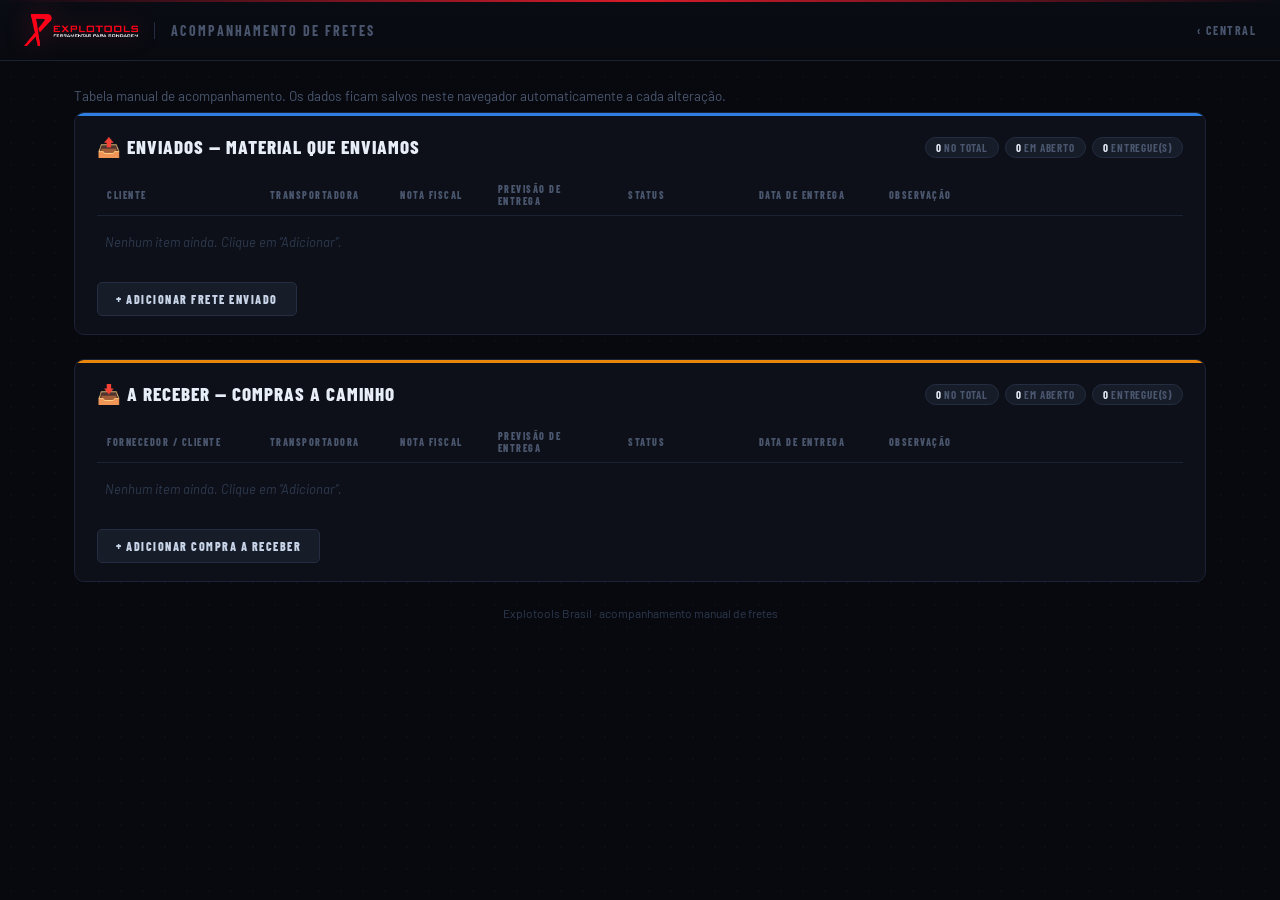
==== ferramentas/acompanhamento-fretes/index.html @ 811d6f4b "feat: campo Data de entrega + destaque de entregue recente (<=2 dias) Adiciona coluna Data de entreg" ====
<!DOCTYPE html>
<html lang="pt-BR">
<head>
<meta charset="utf-8">
<meta name="viewport" content="width=device-width,initial-scale=1">
<title>Explotools — Acompanhamento de Fretes</title>
<link rel="preconnect" href="https://fonts.googleapis.com">
<link href="https://fonts.googleapis.com/css2?family=Barlow+Condensed:wght@600;700;800;900&family=Barlow:wght@400;500;600;700&display=swap" rel="stylesheet">
<style>
:root{--red:#d81b2a;--bg:#07090e;--surface:#0d1018;--surface2:#111520;--surface3:#161c28;--border:#1c2235;--border2:#242d42;--text:#c8d4e8;--text-bright:#e8eef8;--text-muted:#4a566e;--text-dim:#2e3a50;--blue:#2f7fe0;--green:#22c55e;--amber:#f5a623;--teal:#0ea5a5}
*{box-sizing:border-box;margin:0;padding:0}
body{font-family:'Barlow','Segoe UI',sans-serif;background:var(--bg);color:var(--text);min-height:100vh;background-image:radial-gradient(rgba(100,130,200,.04) 1px,transparent 1px);background-size:22px 22px}
.head{background:linear-gradient(180deg,#0a0c14,#080a10);border-bottom:1px solid var(--border);padding:14px 24px;display:flex;align-items:center;gap:16px;position:relative;overflow:hidden}
.head::before{content:'';position:absolute;top:0;left:0;right:0;height:2px;background:linear-gradient(90deg,transparent,var(--red) 50%,transparent)}
.head img{height:32px;filter:drop-shadow(0 0 12px rgba(216,27,42,.35))}
.head .mod{font-family:'Barlow Condensed';font-size:14px;font-weight:700;letter-spacing:2px;text-transform:uppercase;color:var(--text-muted);border-left:1px solid var(--border2);padding-left:16px}
.back{margin-left:auto;font-family:'Barlow Condensed';font-size:12px;font-weight:700;letter-spacing:1.5px;text-transform:uppercase;color:var(--text-muted);text-decoration:none}
.back:hover{color:var(--red)}
.wrap{max-width:1180px;margin:26px auto 60px;padding:0 24px}
.intro{font-size:13.5px;color:var(--text-muted);margin-bottom:8px}
.bloco{background:var(--surface);border:1px solid var(--border);border-radius:10px;padding:22px 22px 18px;margin-bottom:24px;position:relative;overflow:hidden}
.bloco::before{content:'';position:absolute;top:0;left:0;width:100%;height:3px;background:var(--accent,var(--red))}
.bloco-head{display:flex;align-items:center;gap:12px;flex-wrap:wrap;margin-bottom:16px}
.bloco-tit{font-family:'Barlow Condensed';font-size:19px;font-weight:800;letter-spacing:1px;text-transform:uppercase;color:var(--text-bright);display:flex;align-items:center;gap:10px}
.chips{display:flex;gap:6px;margin-left:auto;flex-wrap:wrap}
.chip{font-family:'Barlow Condensed';font-size:11px;font-weight:700;letter-spacing:.8px;text-transform:uppercase;padding:3px 10px;border-radius:20px;background:var(--surface3);border:1px solid var(--border2);color:var(--text-muted)}
.chip b{color:var(--text-bright)}
table{width:100%;border-collapse:collapse;font-size:13.5px}
th{font-family:'Barlow Condensed';font-size:10px;font-weight:800;letter-spacing:1.5px;text-transform:uppercase;color:var(--text-muted);text-align:left;padding:8px 10px;border-bottom:1px solid var(--border)}
td{padding:6px 8px;border-bottom:1px solid var(--border);vertical-align:middle}
tr:last-child td{border-bottom:none}
.col-cli{width:15%}.col-tr{width:12%}.col-nf{width:9%}.col-prev{width:12%}.col-st{width:12%}.col-entrega{width:12%}.col-obs{width:18%}.col-x{width:40px;text-align:center}
.tr-recente td{background:rgba(34,197,94,.10)}
.entrega-recente{border-color:rgba(34,197,94,.6)!important;color:#6fe09a!important;background:rgba(34,197,94,.08)}
input,select{width:100%;background:var(--bg);border:1.5px solid var(--border2);border-radius:5px;color:var(--text-bright);font-size:13.5px;font-family:'Barlow',sans-serif;padding:9px 10px;transition:border-color .15s}
input:focus,select:focus{outline:none;border-color:var(--red)}
input::placeholder{color:var(--text-dim)}
select{cursor:pointer}
.st-andamento{border-color:rgba(47,127,224,.5);color:#7fb0ee}
.st-prazo{border-color:rgba(34,197,94,.5);color:#6fe09a}
.st-atrasado{border-color:rgba(216,27,42,.6);color:#f08a93;background:rgba(216,27,42,.06)}
.st-entregue{border-color:rgba(14,165,165,.5);color:#5fd2cc}
.prev-vencido{border-color:rgba(216,27,42,.6);color:#f08a93}
.btn-x{background:rgba(216,27,42,.1);border:1px solid rgba(216,27,42,.2);color:var(--red);border-radius:5px;width:32px;height:32px;cursor:pointer;font-size:16px;line-height:1;transition:background .15s}
.btn-x:hover{background:rgba(216,27,42,.25)}
.btn-add{margin-top:14px;background:var(--surface3);color:var(--text);border:1px solid var(--border2);border-radius:5px;padding:9px 18px;font-family:'Barlow Condensed';font-weight:800;font-size:12px;letter-spacing:1.5px;text-transform:uppercase;cursor:pointer;transition:background .15s,border-color .15s}
.btn-add:hover{background:var(--border2);color:var(--text-bright);border-color:var(--text-muted)}
.vazio{color:var(--text-dim);font-style:italic;padding:18px 8px;font-size:13px}
.foot{text-align:center;color:var(--text-dim);font-size:12px;margin-top:8px}
@media(max-width:760px){.wrap{padding:0 12px}td,th{padding:5px 5px}input,select{padding:8px 6px;font-size:13px}}
</style>
</head>
<body>
<div class="head">
  <img src="../../assets/explotools-logo.png" alt="Explotools" onerror="this.style.display='none'">
  <div class="mod">Acompanhamento de Fretes</div>
  <a class="back" href="../../index.html">&lsaquo; Central</a>
</div>

<div class="wrap">
  <p class="intro">Tabela manual de acompanhamento. Os dados ficam salvos neste navegador automaticamente a cada alteração.</p>

  <div class="bloco" id="bloco-enviados" style="--accent:#2f7fe0">
    <div class="bloco-head">
      <div class="bloco-tit">📤 Enviados &mdash; material que enviamos</div>
      <div class="chips" id="chips-enviados"></div>
    </div>
    <table>
      <thead><tr>
        <th class="col-cli">Cliente</th><th class="col-tr">Transportadora</th><th class="col-nf">Nota Fiscal</th>
        <th class="col-prev">Previsão de entrega</th><th class="col-st">Status</th><th class="col-entrega">Data de entrega</th><th class="col-obs">Observação</th><th class="col-x"></th>
      </tr></thead>
      <tbody id="tb-enviados"></tbody>
    </table>
    <button class="btn-add" onclick="addLinha('enviados')">+ Adicionar frete enviado</button>
  </div>

  <div class="bloco" id="bloco-receber" style="--accent:#e8870c">
    <div class="bloco-head">
      <div class="bloco-tit">📥 A receber &mdash; compras a caminho</div>
      <div class="chips" id="chips-receber"></div>
    </div>
    <table>
      <thead><tr>
        <th class="col-cli">Fornecedor / Cliente</th><th class="col-tr">Transportadora</th><th class="col-nf">Nota Fiscal</th>
        <th class="col-prev">Previsão de entrega</th><th class="col-st">Status</th><th class="col-entrega">Data de entrega</th><th class="col-obs">Observação</th><th class="col-x"></th>
      </tr></thead>
      <tbody id="tb-receber"></tbody>
    </table>
    <button class="btn-add" onclick="addLinha('receber')">+ Adicionar compra a receber</button>
  </div>

  <p class="foot">Explotools Brasil · acompanhamento manual de fretes</p>
</div>

<datalist id="transportadoras">
  <option value="Melhor Envio"></option><option value="Frenet"></option><option value="Braspress"></option>
  <option value="Jadlog"></option><option value="Correios"></option><option value="Azul Cargo"></option>
  <option value="Jamef"></option><option value="TNT"></option><option value="Total Express"></option><option value="Rodonaves"></option>
  <option value="SEDEX"></option><option value="Gol Log"></option><option value="Latam Cargo"></option><option value="M2000"></option>
</datalist>

<script>
var STORE_KEY='explotools_fretes_v1';
var STATUS=['Em andamento','No prazo','Atrasado','Entregue'];
var ST_CLASS={'Em andamento':'st-andamento','No prazo':'st-prazo','Atrasado':'st-atrasado','Entregue':'st-entregue'};
var data=carregar();

function carregar(){
  try{var d=JSON.parse(localStorage.getItem(STORE_KEY));if(d&&d.enviados&&d.receber)return d;}catch(e){}
  return {enviados:[],receber:[]};
}
function salvar(){localStorage.setItem(STORE_KEY,JSON.stringify(data));}
function esc(s){return String(s||'').replace(/&/g,'&amp;').replace(/</g,'&lt;').replace(/>/g,'&gt;').replace(/"/g,'&quot;');}

function hojeISO(){return new Date().toISOString().slice(0,10);}
function diasDesde(iso){
  if(!iso)return null;
  var d=new Date(iso+'T00:00:00'),h=new Date(hojeISO()+'T00:00:00');
  return Math.round((h-d)/86400000);
}
// Entregue nos ultimos 2 dias (com data de entrega preenchida) -> continua "em aberto" e destacado.
function entregueRecente(r){
  if(r.status!=='Entregue'||!r.entrega)return false;
  var dd=diasDesde(r.entrega);
  return dd!==null&&dd>=0&&dd<=2;
}

function render(bloco){
  var tb=document.getElementById('tb-'+bloco);
  var linhas=data[bloco];
  if(!linhas.length){tb.innerHTML='<tr><td colspan="8" class="vazio">Nenhum item ainda. Clique em “Adicionar”.</td></tr>';atualizarChips(bloco);return;}
  tb.innerHTML=linhas.map(function(r,i){
    var opts=STATUS.map(function(s){return '<option'+(r.status===s?' selected':'')+'>'+s+'</option>';}).join('');
    var venc=(r.previsao&&r.previsao<hojeISO()&&r.status!=='Entregue')?' prev-vencido':'';
    var rec=entregueRecente(r);
    return '<tr class="'+(rec?'tr-recente':'')+'">'+
      '<td><input data-b="'+bloco+'" data-i="'+i+'" data-f="cliente" placeholder="Nome" value="'+esc(r.cliente)+'"></td>'+
      '<td><input list="transportadoras" data-b="'+bloco+'" data-i="'+i+'" data-f="transportadora" placeholder="Transportadora" value="'+esc(r.transportadora)+'"></td>'+
      '<td><input data-b="'+bloco+'" data-i="'+i+'" data-f="nf" placeholder="NF-e" value="'+esc(r.nf)+'"></td>'+
      '<td><input type="date" class="prev'+venc+'" data-b="'+bloco+'" data-i="'+i+'" data-f="previsao" value="'+esc(r.previsao)+'"></td>'+
      '<td><select class="'+(ST_CLASS[r.status]||'')+'" data-b="'+bloco+'" data-i="'+i+'" data-f="status">'+opts+'</select></td>'+
      '<td><input type="date" class="'+(rec?'entrega-recente':'')+'" data-b="'+bloco+'" data-i="'+i+'" data-f="entrega" value="'+esc(r.entrega)+'"></td>'+
      '<td><input data-b="'+bloco+'" data-i="'+i+'" data-f="obs" placeholder="Observação" value="'+esc(r.obs)+'"></td>'+
      '<td class="col-x"><button class="btn-x" title="Remover" onclick="remover(\''+bloco+'\','+i+')">&times;</button></td>'+
    '</tr>';
  }).join('');
  atualizarChips(bloco);
}

function atualizarChips(bloco){
  var l=data[bloco];
  var n=l.length;
  var entreg=l.filter(function(r){return r.status==='Entregue';}).length;
  var atras=l.filter(function(r){return r.status==='Atrasado';}).length;
  var recentes=l.filter(entregueRecente).length;
  var emAberto=l.filter(function(r){return r.status!=='Entregue';}).length+recentes;
  document.getElementById('chips-'+bloco).innerHTML=
    '<span class="chip"><b>'+n+'</b> no total</span>'+
    '<span class="chip"><b>'+emAberto+'</b> em aberto</span>'+
    (atras?'<span class="chip" style="border-color:rgba(216,27,42,.4);color:#f08a93"><b>'+atras+'</b> atrasado(s)</span>':'')+
    (recentes?'<span class="chip" style="border-color:rgba(34,197,94,.4);color:#6fe09a"><b>'+recentes+'</b> entregue(s) recente(s)</span>':'')+
    '<span class="chip"><b>'+entreg+'</b> entregue(s)</span>';
}

function addLinha(bloco){
  data[bloco].push({cliente:'',transportadora:'',nf:'',previsao:'',status:'Em andamento',entrega:'',obs:''});
  salvar();render(bloco);
}
function remover(bloco,i){
  if(!confirm('Remover esta linha?'))return;
  data[bloco].splice(i,1);salvar();render(bloco);
}

// Edicao inline: atualiza o estado sem re-renderizar (nao perde o foco).
document.addEventListener('input',function(e){
  var el=e.target;if(!el.dataset||!el.dataset.b)return;
  data[el.dataset.b][el.dataset.i][el.dataset.f]=el.value;
  salvar();
});
document.addEventListener('change',function(e){
  var el=e.target;if(!el.dataset||!el.dataset.b)return;
  data[el.dataset.b][el.dataset.i][el.dataset.f]=el.value;
  salvar();
  if(el.dataset.f==='status'){el.className=ST_CLASS[el.value]||'';
    // re-render para refletir atraso/recente/contadores
    render(el.dataset.b);}
  if(el.dataset.f==='previsao'||el.dataset.f==='entrega'){render(el.dataset.b);}
});

render('enviados');render('receber');
</script>
</body>
</html>
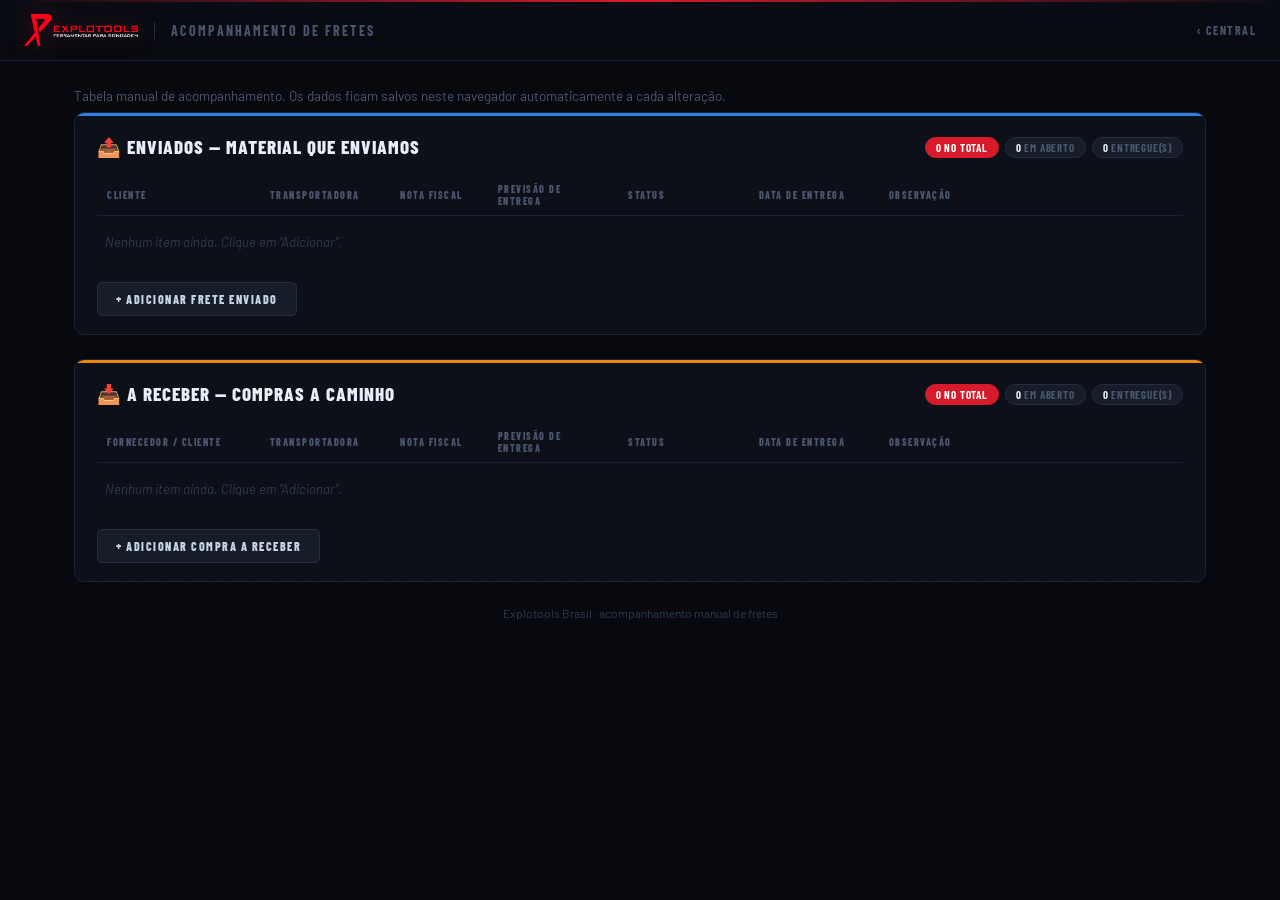
==== commit 6f44058f: "feat: contadores viram filtros clicaveis na planilha de fretes Cada chip (no total / em aberto / atr" ====
--- a/ferramentas/acompanhamento-fretes/index.html
+++ b/ferramentas/acompanhamento-fretes/index.html
@@ -25,6 +25,9 @@
 .chips{display:flex;gap:6px;margin-left:auto;flex-wrap:wrap}
 .chip{font-family:'Barlow Condensed';font-size:11px;font-weight:700;letter-spacing:.8px;text-transform:uppercase;padding:3px 10px;border-radius:20px;background:var(--surface3);border:1px solid var(--border2);color:var(--text-muted)}
 .chip b{color:var(--text-bright)}
+.chip-clic{cursor:pointer;user-select:none;transition:background .15s,border-color .15s,color .15s}
+.chip-clic:hover{border-color:var(--text-muted);color:var(--text-bright)}
+.chip-ativo,.chip-ativo b{background:var(--red)!important;border-color:var(--red)!important;color:#fff!important}
 table{width:100%;border-collapse:collapse;font-size:13.5px}
 th{font-family:'Barlow Condensed';font-size:10px;font-weight:800;letter-spacing:1.5px;text-transform:uppercase;color:var(--text-muted);text-align:left;padding:8px 10px;border-bottom:1px solid var(--border)}
 td{padding:6px 8px;border-bottom:1px solid var(--border);vertical-align:middle}
@@ -99,15 +102,33 @@
   <option value="Jamef"></option><option value="TNT"></option><option value="Total Express"></option><option value="Rodonaves"></option>
   <option value="SEDEX"></option><option value="Gol Log"></option><option value="Latam Cargo"></option><option value="M2000"></option>
 </datalist>
+<datalist id="clientes"></datalist>
 
 <script>
 var STORE_KEY='explotools_fretes_v1';
-var STATUS=['Em andamento','No prazo','Atrasado','Entregue'];
+var STATUS=['No prazo','Atrasado','Entregue'];
 var ST_CLASS={'Em andamento':'st-andamento','No prazo':'st-prazo','Atrasado':'st-atrasado','Entregue':'st-entregue'};
 var data=carregar();
+var filtro={enviados:'todos',receber:'todos'};
+function setFiltro(bloco,f){filtro[bloco]=(filtro[bloco]===f)?'todos':f;render(bloco);}
+function passaFiltro(bloco,r){
+  var f=filtro[bloco];
+  if(f==='todos')return true;
+  if(f==='aberto')return r.status!=='Entregue'||entregueRecente(r);
+  if(f==='atrasado')return r.status==='Atrasado';
+  if(f==='recente')return entregueRecente(r);
+  if(f==='entregue')return r.status==='Entregue';
+  return true;
+}
 
 function carregar(){
-  try{var d=JSON.parse(localStorage.getItem(STORE_KEY));if(d&&d.enviados&&d.receber)return d;}catch(e){}
+  try{var d=JSON.parse(localStorage.getItem(STORE_KEY));
+    if(d&&d.enviados&&d.receber){
+      // migra status antigo "Em andamento" -> "No prazo"
+      ['enviados','receber'].forEach(function(b){d[b].forEach(function(r){if(r.status==='Em andamento')r.status='No prazo';});});
+      return d;
+    }
+  }catch(e){}
   return {enviados:[],receber:[]};
 }
 function salvar(){localStorage.setItem(STORE_KEY,JSON.stringify(data));}
@@ -125,17 +146,29 @@
   var dd=diasDesde(r.entrega);
   return dd!==null&&dd>=0&&dd<=2;
 }
+// Auto-atraso: pedido "aberto" (Em andamento / No prazo) com previsao vencida -> Atrasado.
+function aplicarAtraso(bloco){
+  var mudou=false;
+  data[bloco].forEach(function(r){
+    if((r.status==='Em andamento'||r.status==='No prazo')&&r.previsao&&r.previsao<hojeISO()){
+      r.status='Atrasado';mudou=true;
+    }
+  });
+  if(mudou)salvar();
+}
 
 function render(bloco){
   var tb=document.getElementById('tb-'+bloco);
+  aplicarAtraso(bloco);
   var linhas=data[bloco];
   if(!linhas.length){tb.innerHTML='<tr><td colspan="8" class="vazio">Nenhum item ainda. Clique em “Adicionar”.</td></tr>';atualizarChips(bloco);return;}
-  tb.innerHTML=linhas.map(function(r,i){
+  var html=linhas.map(function(r,i){
+    if(!passaFiltro(bloco,r))return '';
     var opts=STATUS.map(function(s){return '<option'+(r.status===s?' selected':'')+'>'+s+'</option>';}).join('');
     var venc=(r.previsao&&r.previsao<hojeISO()&&r.status!=='Entregue')?' prev-vencido':'';
     var rec=entregueRecente(r);
     return '<tr class="'+(rec?'tr-recente':'')+'">'+
-      '<td><input data-b="'+bloco+'" data-i="'+i+'" data-f="cliente" placeholder="Nome" value="'+esc(r.cliente)+'"></td>'+
+      '<td><input list="clientes" data-b="'+bloco+'" data-i="'+i+'" data-f="cliente" placeholder="Nome (selecione ou digite)" value="'+esc(r.cliente)+'"></td>'+
       '<td><input list="transportadoras" data-b="'+bloco+'" data-i="'+i+'" data-f="transportadora" placeholder="Transportadora" value="'+esc(r.transportadora)+'"></td>'+
       '<td><input data-b="'+bloco+'" data-i="'+i+'" data-f="nf" placeholder="NF-e" value="'+esc(r.nf)+'"></td>'+
       '<td><input type="date" class="prev'+venc+'" data-b="'+bloco+'" data-i="'+i+'" data-f="previsao" value="'+esc(r.previsao)+'"></td>'+
@@ -145,6 +178,8 @@
       '<td class="col-x"><button class="btn-x" title="Remover" onclick="remover(\''+bloco+'\','+i+')">&times;</button></td>'+
     '</tr>';
   }).join('');
+  if(!html)html='<tr><td colspan="8" class="vazio">Nenhum item neste filtro.</td></tr>';
+  tb.innerHTML=html;
   atualizarChips(bloco);
 }
 
@@ -155,16 +190,20 @@
   var atras=l.filter(function(r){return r.status==='Atrasado';}).length;
   var recentes=l.filter(entregueRecente).length;
   var emAberto=l.filter(function(r){return r.status!=='Entregue';}).length+recentes;
+  function ch(f,label,extra){
+    var ativo=(filtro[bloco]===f)?' chip-ativo':'';
+    return '<span class="chip chip-clic'+ativo+'" '+(extra||'')+' onclick="setFiltro(\''+bloco+'\',\''+f+'\')">'+label+'</span>';
+  }
   document.getElementById('chips-'+bloco).innerHTML=
-    '<span class="chip"><b>'+n+'</b> no total</span>'+
-    '<span class="chip"><b>'+emAberto+'</b> em aberto</span>'+
-    (atras?'<span class="chip" style="border-color:rgba(216,27,42,.4);color:#f08a93"><b>'+atras+'</b> atrasado(s)</span>':'')+
-    (recentes?'<span class="chip" style="border-color:rgba(34,197,94,.4);color:#6fe09a"><b>'+recentes+'</b> entregue(s) recente(s)</span>':'')+
-    '<span class="chip"><b>'+entreg+'</b> entregue(s)</span>';
+    ch('todos','<b>'+n+'</b> no total')+
+    ch('aberto','<b>'+emAberto+'</b> em aberto')+
+    (atras?ch('atrasado','<b>'+atras+'</b> atrasado(s)','style="border-color:rgba(216,27,42,.4);color:#f08a93"'):'')+
+    (recentes?ch('recente','<b>'+recentes+'</b> entregue(s) recente(s)','style="border-color:rgba(34,197,94,.4);color:#6fe09a"'):'')+
+    ch('entregue','<b>'+entreg+'</b> entregue(s)');
 }
 
 function addLinha(bloco){
-  data[bloco].push({cliente:'',transportadora:'',nf:'',previsao:'',status:'Em andamento',entrega:'',obs:''});
+  data[bloco].push({cliente:'',transportadora:'',nf:'',previsao:'',status:'No prazo',entrega:'',obs:''});
   salvar();render(bloco);
 }
 function remover(bloco,i){
@@ -188,6 +227,30 @@
   if(el.dataset.f==='previsao'||el.dataset.f==='entrega'){render(el.dataset.b);}
 });
 
+// Puxa os clientes cadastrados na ferramenta de cotacao de frete (mesma API).
+// Sao apenas sugestoes: da para selecionar ou digitar qualquer outro nome.
+(function carregarClientes(){
+  fetch('https://explotools-frete-api.onrender.com/clientes')
+    .then(function(r){return r.ok?r.json():[];})
+    .then(function(lista){
+      if(!Array.isArray(lista)||!lista.length)return;
+      var nomes=lista.map(function(c){return c&&c.nome?c.nome:'';})
+                     .filter(Boolean).sort(function(a,b){return a.localeCompare(b);});
+      document.getElementById('clientes').innerHTML=nomes.map(function(n){
+        return '<option value="'+n.replace(/"/g,'&quot;')+'"></option>';
+      }).join('');
+    })
+    .catch(function(){/* API hibernando ou offline; segue dando para digitar */});
+})();
+
+// Clicar em qualquer parte do campo de data abre o calendario.
+document.addEventListener('click',function(e){
+  var el=e.target;
+  if(el&&el.tagName==='INPUT'&&el.type==='date'&&typeof el.showPicker==='function'){
+    try{el.showPicker();}catch(_){}
+  }
+});
+
 render('enviados');render('receber');
 </script>
 </body>
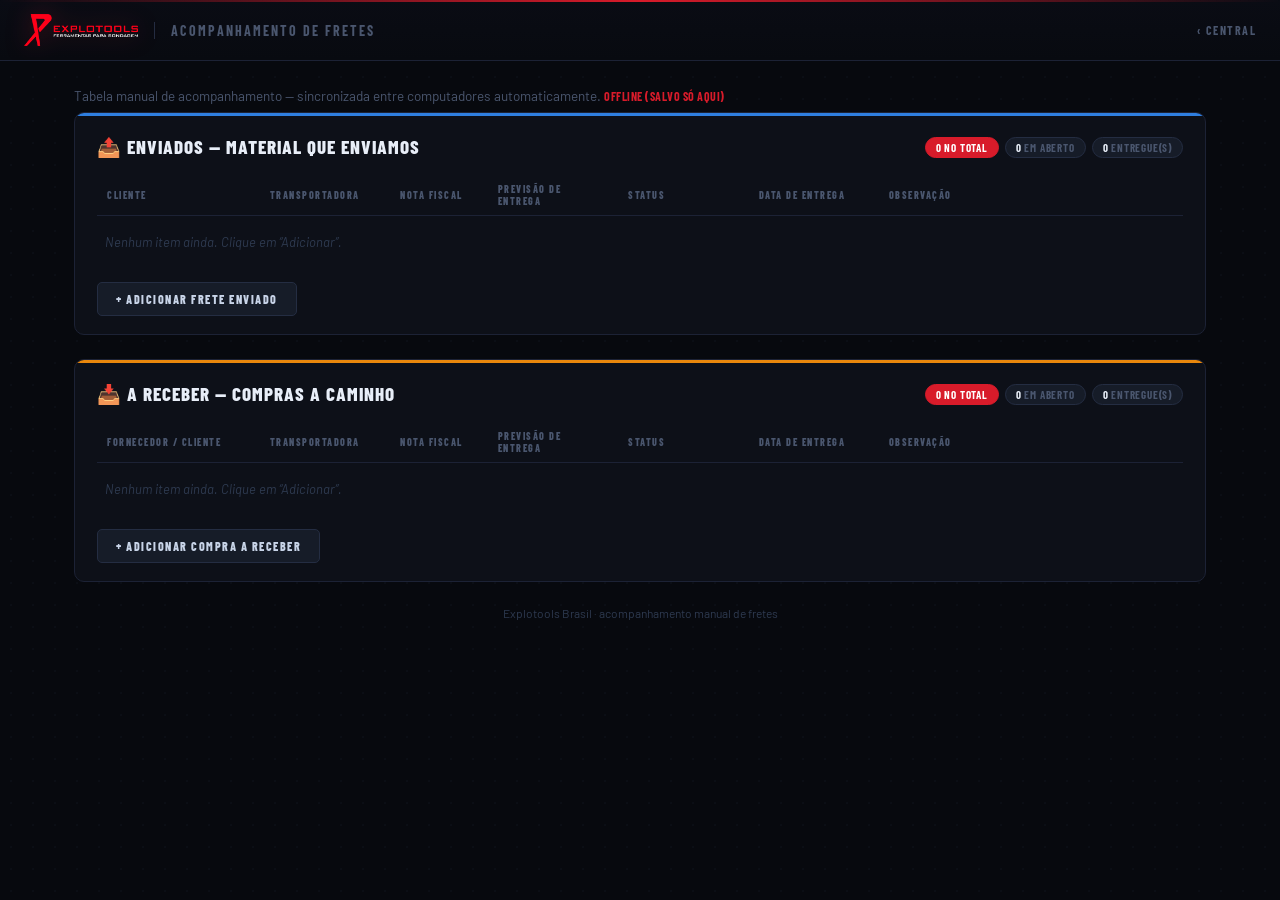
==== commit f0ea193e: "feat: planilha de fretes sincronizada na nuvem (Cloudflare KV) Carrega/salva via Worker explotools-f" ====
--- a/ferramentas/acompanhamento-fretes/index.html
+++ b/ferramentas/acompanhamento-fretes/index.html
@@ -18,6 +18,7 @@
 .back:hover{color:var(--red)}
 .wrap{max-width:1180px;margin:26px auto 60px;padding:0 24px}
 .intro{font-size:13.5px;color:var(--text-muted);margin-bottom:8px}
+.sync{font-family:'Barlow Condensed',sans-serif;font-weight:700;font-size:12px;letter-spacing:.5px;text-transform:uppercase}
 .bloco{background:var(--surface);border:1px solid var(--border);border-radius:10px;padding:22px 22px 18px;margin-bottom:24px;position:relative;overflow:hidden}
 .bloco::before{content:'';position:absolute;top:0;left:0;width:100%;height:3px;background:var(--accent,var(--red))}
 .bloco-head{display:flex;align-items:center;gap:12px;flex-wrap:wrap;margin-bottom:16px}
@@ -61,7 +62,7 @@
 </div>
 
 <div class="wrap">
-  <p class="intro">Tabela manual de acompanhamento. Os dados ficam salvos neste navegador automaticamente a cada alteração.</p>
+  <p class="intro">Tabela manual de acompanhamento — sincronizada entre computadores automaticamente. <span id="sync" class="sync"></span></p>
 
   <div class="bloco" id="bloco-enviados" style="--accent:#2f7fe0">
     <div class="bloco-head">
@@ -131,7 +132,44 @@
   }catch(e){}
   return {enviados:[],receber:[]};
 }
-function salvar(){localStorage.setItem(STORE_KEY,JSON.stringify(data));}
+function salvar(){localStorage.setItem(STORE_KEY,JSON.stringify(data));agendarSyncSave();}
+
+// ── Sincronizacao na nuvem (Cloudflare KV) — mesma planilha em todos os PCs ──
+var SYNC_URL='https://explotools-fretes-store.ramoncuri.workers.dev';
+var SYNC_KEY='EXPLO-e31158ad4eadd8e5d06d9f47';
+var _syncTimer=null;
+function temDados(d){return !!(d&&((d.enviados&&d.enviados.length)||(d.receber&&d.receber.length)));}
+function setSync(s){
+  var el=document.getElementById('sync');if(!el)return;
+  var map={carregando:['sincronizando…','#f5a623'],salvando:['salvando…','#f5a623'],ok:['✓ sincronizado','#22c55e'],erro:['erro ao sincronizar','#d81b2a'],offline:['offline (salvo só aqui)','#d81b2a']};
+  var m=map[s]||['',''];el.textContent=m[0];el.style.color=m[1];
+}
+function agendarSyncSave(){
+  setSync('salvando');
+  if(_syncTimer)clearTimeout(_syncTimer);
+  _syncTimer=setTimeout(syncSave,800);
+}
+function syncSave(){
+  fetch(SYNC_URL+'/?k='+SYNC_KEY,{method:'PUT',headers:{'Content-Type':'application/json'},body:JSON.stringify(data)})
+    .then(function(r){setSync(r.ok?'ok':'erro');})
+    .catch(function(){setSync('offline');});
+}
+function syncLoad(){
+  setSync('carregando');
+  fetch(SYNC_URL+'/?k='+SYNC_KEY,{cache:'no-store'})
+    .then(function(r){return r.ok?r.json():null;})
+    .then(function(servidor){
+      if(temDados(servidor)){
+        data=servidor;
+        localStorage.setItem(STORE_KEY,JSON.stringify(data));
+        render('enviados');render('receber');
+        setSync('ok');
+      } else if(temDados(data)){
+        syncSave(); // nuvem vazia: migra os dados locais para a nuvem
+      } else { setSync('ok'); }
+    })
+    .catch(function(){setSync('offline');});
+}
 function esc(s){return String(s||'').replace(/&/g,'&amp;').replace(/</g,'&lt;').replace(/>/g,'&gt;').replace(/"/g,'&quot;');}
 
 function hojeISO(){return new Date().toISOString().slice(0,10);}
@@ -252,6 +290,7 @@
 });
 
 render('enviados');render('receber');
+syncLoad();
 </script>
 </body>
 </html>
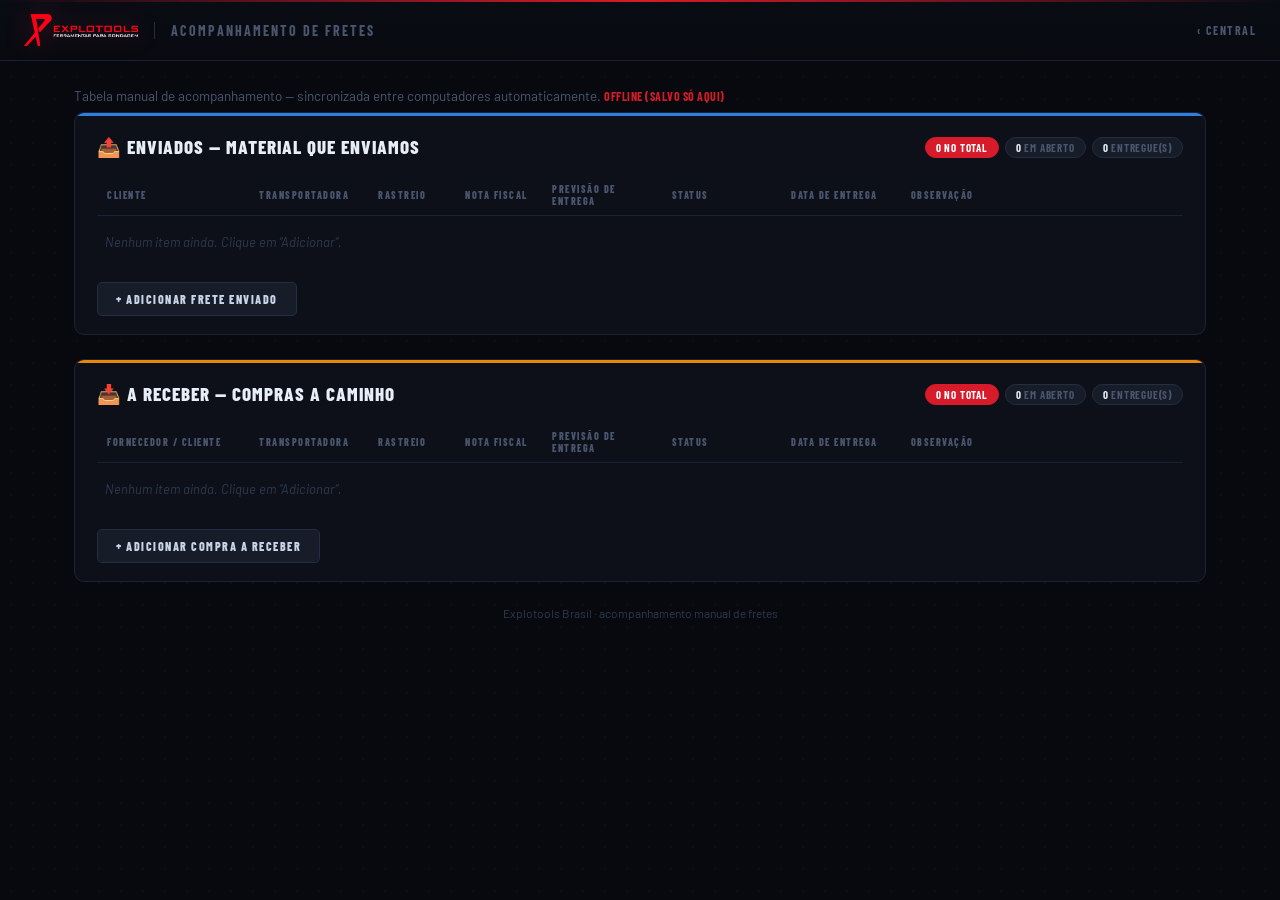
==== commit 54735bcc: "feat: coluna Rastreio na planilha de fretes (botao Rastrear, sem exibir a URL) Campo de link de rast" ====
--- a/ferramentas/acompanhamento-fretes/index.html
+++ b/ferramentas/acompanhamento-fretes/index.html
@@ -33,7 +33,13 @@
 th{font-family:'Barlow Condensed';font-size:10px;font-weight:800;letter-spacing:1.5px;text-transform:uppercase;color:var(--text-muted);text-align:left;padding:8px 10px;border-bottom:1px solid var(--border)}
 td{padding:6px 8px;border-bottom:1px solid var(--border);vertical-align:middle}
 tr:last-child td{border-bottom:none}
-.col-cli{width:15%}.col-tr{width:12%}.col-nf{width:9%}.col-prev{width:12%}.col-st{width:12%}.col-entrega{width:12%}.col-obs{width:18%}.col-x{width:40px;text-align:center}
+.col-cli{width:14%}.col-tr{width:11%}.col-rast{width:8%}.col-nf{width:8%}.col-prev{width:11%}.col-st{width:11%}.col-entrega{width:11%}.col-obs{width:16%}.col-x{width:38px;text-align:center}
+.rast-link{color:#7fb0ee;text-decoration:none;font-size:12.5px;font-weight:600;white-space:nowrap}
+.rast-link:hover{text-decoration:underline;color:#a9cbf5}
+.rast-ed{background:none;border:none;color:var(--text-muted);cursor:pointer;font-size:12px;margin-left:4px;padding:2px}
+.rast-ed:hover{color:var(--text-bright)}
+.rast-add{background:var(--surface3);border:1px solid var(--border2);color:var(--text-muted);border-radius:5px;padding:6px 10px;font-size:11px;cursor:pointer;font-family:'Barlow Condensed',sans-serif;font-weight:700;letter-spacing:.5px;text-transform:uppercase;white-space:nowrap}
+.rast-add:hover{border-color:var(--text-muted);color:var(--text)}
 .tr-recente td{background:rgba(34,197,94,.10)}
 .entrega-recente{border-color:rgba(34,197,94,.6)!important;color:#6fe09a!important;background:rgba(34,197,94,.08)}
 input,select{width:100%;background:var(--bg);border:1.5px solid var(--border2);border-radius:5px;color:var(--text-bright);font-size:13.5px;font-family:'Barlow',sans-serif;padding:9px 10px;transition:border-color .15s}
@@ -71,7 +77,7 @@
     </div>
     <table>
       <thead><tr>
-        <th class="col-cli">Cliente</th><th class="col-tr">Transportadora</th><th class="col-nf">Nota Fiscal</th>
+        <th class="col-cli">Cliente</th><th class="col-tr">Transportadora</th><th class="col-rast">Rastreio</th><th class="col-nf">Nota Fiscal</th>
         <th class="col-prev">Previsão de entrega</th><th class="col-st">Status</th><th class="col-entrega">Data de entrega</th><th class="col-obs">Observação</th><th class="col-x"></th>
       </tr></thead>
       <tbody id="tb-enviados"></tbody>
@@ -86,7 +92,7 @@
     </div>
     <table>
       <thead><tr>
-        <th class="col-cli">Fornecedor / Cliente</th><th class="col-tr">Transportadora</th><th class="col-nf">Nota Fiscal</th>
+        <th class="col-cli">Fornecedor / Cliente</th><th class="col-tr">Transportadora</th><th class="col-rast">Rastreio</th><th class="col-nf">Nota Fiscal</th>
         <th class="col-prev">Previsão de entrega</th><th class="col-st">Status</th><th class="col-entrega">Data de entrega</th><th class="col-obs">Observação</th><th class="col-x"></th>
       </tr></thead>
       <tbody id="tb-receber"></tbody>
@@ -199,7 +205,7 @@
   var tb=document.getElementById('tb-'+bloco);
   aplicarAtraso(bloco);
   var linhas=data[bloco];
-  if(!linhas.length){tb.innerHTML='<tr><td colspan="8" class="vazio">Nenhum item ainda. Clique em “Adicionar”.</td></tr>';atualizarChips(bloco);return;}
+  if(!linhas.length){tb.innerHTML='<tr><td colspan="9" class="vazio">Nenhum item ainda. Clique em “Adicionar”.</td></tr>';atualizarChips(bloco);return;}
   var html=linhas.map(function(r,i){
     if(!passaFiltro(bloco,r))return '';
     var opts=STATUS.map(function(s){return '<option'+(r.status===s?' selected':'')+'>'+s+'</option>';}).join('');
@@ -208,6 +214,7 @@
     return '<tr class="'+(rec?'tr-recente':'')+'">'+
       '<td><input list="clientes" data-b="'+bloco+'" data-i="'+i+'" data-f="cliente" placeholder="Nome (selecione ou digite)" value="'+esc(r.cliente)+'"></td>'+
       '<td><input list="transportadoras" data-b="'+bloco+'" data-i="'+i+'" data-f="transportadora" placeholder="Transportadora" value="'+esc(r.transportadora)+'"></td>'+
+      '<td class="col-rast">'+celulaRastreio(bloco,i,r)+'</td>'+
       '<td><input data-b="'+bloco+'" data-i="'+i+'" data-f="nf" placeholder="NF-e" value="'+esc(r.nf)+'"></td>'+
       '<td><input type="date" class="prev'+venc+'" data-b="'+bloco+'" data-i="'+i+'" data-f="previsao" value="'+esc(r.previsao)+'"></td>'+
       '<td><select class="'+(ST_CLASS[r.status]||'')+'" data-b="'+bloco+'" data-i="'+i+'" data-f="status">'+opts+'</select></td>'+
@@ -216,7 +223,7 @@
       '<td class="col-x"><button class="btn-x" title="Remover" onclick="remover(\''+bloco+'\','+i+')">&times;</button></td>'+
     '</tr>';
   }).join('');
-  if(!html)html='<tr><td colspan="8" class="vazio">Nenhum item neste filtro.</td></tr>';
+  if(!html)html='<tr><td colspan="9" class="vazio">Nenhum item neste filtro.</td></tr>';
   tb.innerHTML=html;
   atualizarChips(bloco);
 }
@@ -241,12 +248,30 @@
 }
 
 function addLinha(bloco){
-  data[bloco].push({cliente:'',transportadora:'',nf:'',previsao:'',status:'No prazo',entrega:'',obs:''});
+  data[bloco].push({cliente:'',transportadora:'',rastreio:'',nf:'',previsao:'',status:'No prazo',entrega:'',obs:''});
   salvar();render(bloco);
 }
 function remover(bloco,i){
   if(!confirm('Remover esta linha?'))return;
   data[bloco].splice(i,1);salvar();render(bloco);
+}
+// Rastreio: mostra so um botao "Rastrear" (abre o link) ou "+ link" para colar a URL.
+function celulaRastreio(bloco,i,r){
+  var u=r.rastreio||'';
+  if(u){
+    return '<a class="rast-link" href="'+esc(u)+'" target="_blank" rel="noopener" title="Abrir rastreio na transportadora">🔗 Rastrear</a>'+
+           '<button class="rast-ed" onclick="editarRastreio(\''+bloco+'\','+i+')" title="Editar link">✎</button>';
+  }
+  return '<button class="rast-add" onclick="editarRastreio(\''+bloco+'\','+i+')">+ link</button>';
+}
+function editarRastreio(bloco,i){
+  var atual=data[bloco][i].rastreio||'';
+  var u=prompt('Cole o link de rastreio da transportadora:',atual);
+  if(u===null)return;
+  u=u.trim();
+  if(u&&!/^https?:\/\//i.test(u))u='https://'+u;
+  data[bloco][i].rastreio=u;
+  salvar();render(bloco);
 }
 
 // Edicao inline: atualiza o estado sem re-renderizar (nao perde o foco).
